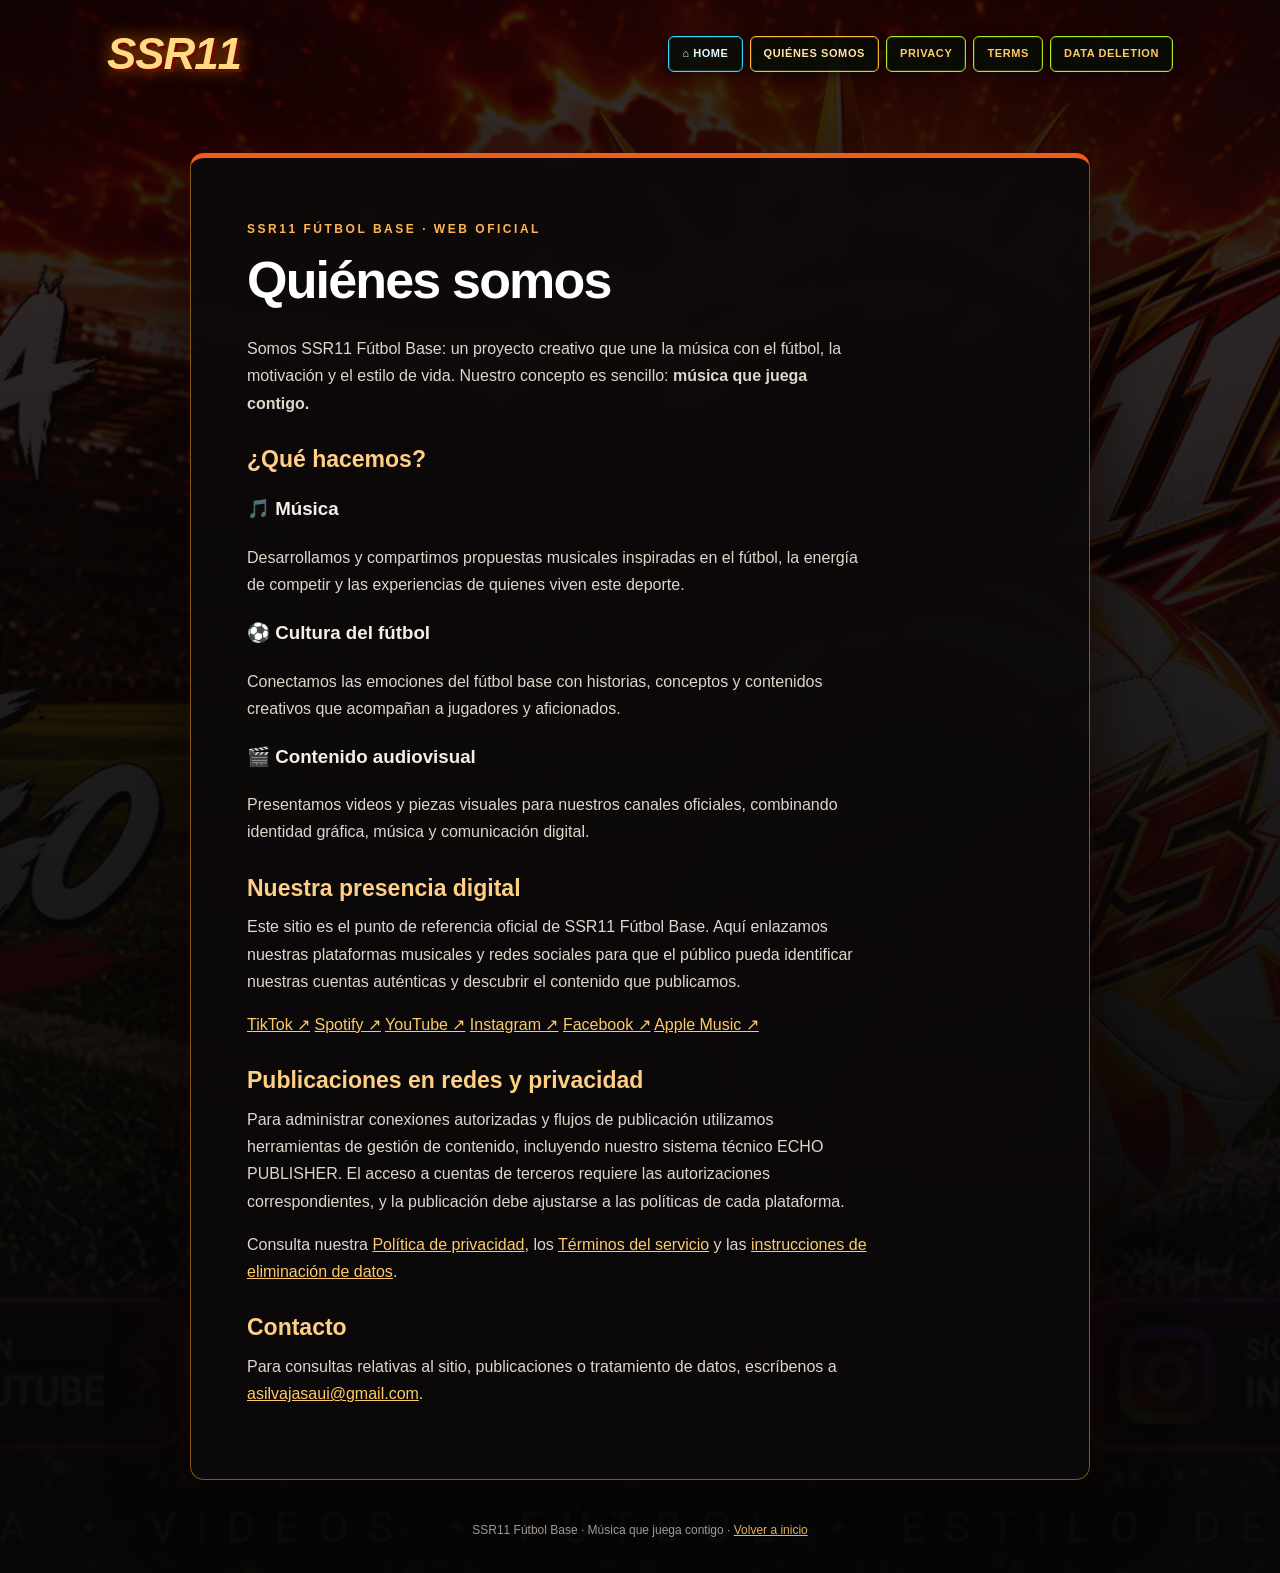
==== about/index.html @ 5730f9be "Create SSR11 Fútbol Base about us page" ====
<!doctype html>
<html lang="es">
<head>
  <meta charset="utf-8">
  <meta name="viewport" content="width=device-width,initial-scale=1,viewport-fit=cover">
  <meta name="theme-color" content="#0a0707">
  <meta name="description" content="Conoce SSR11 Fútbol Base, un proyecto musical y audiovisual que conecta música, fútbol, creatividad y publicaciones en canales oficiales.">
  <meta property="og:title" content="Quiénes somos | SSR11 Fútbol Base">
  <meta property="og:type" content="website">
  <meta property="og:description" content="SSR11 Fútbol Base: música que juega contigo. Conoce nuestro proyecto creativo y sus canales oficiales.">
  <meta property="og:url" content="https://ssr11futbolbase.bbvai.org/about/">
  <meta property="og:image" content="https://ssr11futbolbase.bbvai.org/img/web.png">
  <link rel="canonical" href="https://ssr11futbolbase.bbvai.org/about/">
  <link rel="stylesheet" href="../assets/legal.css">
  <title>Quiénes somos | SSR11 Fútbol Base</title>
</head>
<body class="policy-page about-page">
  <a class="skip-link" href="#main">Saltar al contenido</a>
  <header class="policy-header">
    <a class="policy-brand" href="../" aria-label="SSR11 Fútbol Base, inicio">SSR11</a>
    <nav class="legal-nav" aria-label="Navegación principal">
      <a class="home-link" href="../">⌂ HOME</a>
      <a href="../about/" aria-current="page">QUIÉNES SOMOS</a>
      <a href="../privacy/">PRIVACY</a>
      <a href="../terms/">TERMS</a>
      <a href="../data-deletion/">DATA DELETION</a>
    </nav>
  </header>
  <main class="policy-main" id="main">
    <article class="policy-panel about-content">
      <span class="policy-eyebrow">SSR11 FÚTBOL BASE · WEB OFICIAL</span>
      <h1>Quiénes somos</h1>
      <p class="about-lead">Somos SSR11 Fútbol Base: un proyecto creativo que une la música con el fútbol, la motivación y el estilo de vida. Nuestro concepto es sencillo: <strong>música que juega contigo.</strong></p>
      <h2>¿Qué hacemos?</h2>
      <div class="about-grid">
        <section class="about-card">
          <h3>🎵 Música</h3>
          <p>Desarrollamos y compartimos propuestas musicales inspiradas en el fútbol, la energía de competir y las experiencias de quienes viven este deporte.</p>
        </section>
        <section class="about-card">
          <h3>⚽ Cultura del fútbol</h3>
          <p>Conectamos las emociones del fútbol base con historias, conceptos y contenidos creativos que acompañan a jugadores y aficionados.</p>
        </section>
        <section class="about-card">
          <h3>🎬 Contenido audiovisual</h3>
          <p>Presentamos videos y piezas visuales para nuestros canales oficiales, combinando identidad gráfica, música y comunicación digital.</p>
        </section>
      </div>
      <h2>Nuestra presencia digital</h2>
      <p>Este sitio es el punto de referencia oficial de SSR11 Fútbol Base. Aquí enlazamos nuestras plataformas musicales y redes sociales para que el público pueda identificar nuestras cuentas auténticas y descubrir el contenido que publicamos.</p>
      <nav class="about-socials" aria-label="Canales oficiales de SSR11">
        <a href="https://www.tiktok.com/@ssr11futbolbase" target="_blank" rel="noopener noreferrer">TikTok ↗</a>
        <a href="https://open.spotify.com/intl-es/artist/1fLcb04SZhkDOzlbqSeGYN" target="_blank" rel="noopener noreferrer">Spotify ↗</a>
        <a href="https://www.youtube.com/@SSR11fuútbolbase" target="_blank" rel="noopener noreferrer">YouTube ↗</a>
        <a href="https://www.instagram.com/ssr11futbolbase/" target="_blank" rel="noopener noreferrer">Instagram ↗</a>
        <a href="https://www.facebook.com/SSR11FutbolBase" target="_blank" rel="noopener noreferrer">Facebook ↗</a>
        <a href="https://music.apple.com/us/artist/ssr11-fútbol-base/6782267748" target="_blank" rel="noopener noreferrer">Apple Music ↗</a>
      </nav>
      <h2>Publicaciones en redes y privacidad</h2>
      <p>Para administrar conexiones autorizadas y flujos de publicación utilizamos herramientas de gestión de contenido, incluyendo nuestro sistema técnico ECHO PUBLISHER. El acceso a cuentas de terceros requiere las autorizaciones correspondientes, y la publicación debe ajustarse a las políticas de cada plataforma.</p>
      <p>Consulta nuestra <a href="../privacy/">Política de privacidad</a>, los <a href="../terms/">Términos del servicio</a> y las <a href="../data-deletion/">instrucciones de eliminación de datos</a>.</p>
      <h2>Contacto</h2>
      <p>Para consultas relativas al sitio, publicaciones o tratamiento de datos, escríbenos a <a href="mailto:asilvajasaui@gmail.com">asilvajasaui@gmail.com</a>.</p>
    </article>
  </main>
  <footer class="policy-footer">SSR11 Fútbol Base · Música que juega contigo · <a href="../">Volver a inicio</a></footer>
</body>
</html>
---- assets/legal.css ----
/* SSR11 legal navigation and policy pages. Scope: legal-nav / policy-page only. */
:root { color-scheme: dark; }
.legal-nav { display:flex; align-items:center; justify-content:flex-end; flex-wrap:wrap; gap:clamp(5px,.55vw,10px); }
.legal-nav a { display:inline-flex; align-items:center; justify-content:center; min-height:36px; padding:8px 13px; border:1px solid #aeea21; border-radius:6px; background:rgba(7,12,8,.86); color:#f9ffe9; font:700 clamp(11px,.85vw,14px)/1.2 Arial,Helvetica,sans-serif; letter-spacing:.055em; text-decoration:none; white-space:nowrap; box-shadow:inset 0 0 0 1px rgba(168,239,42,.18),0 2px 12px rgba(0,0,0,.5); transition:background .18s,box-shadow .18s,transform .18s; }
.legal-nav a:hover { background:rgba(43,66,7,.96); box-shadow:0 0 14px rgba(180,255,47,.52); transform:translateY(-1px); }
.legal-nav a:focus-visible { outline:3px solid white; outline-offset:3px; }
.legal-nav a[aria-current="page"] { border-color:#ffba31; color:#ffe5a2; }
.legal-nav .home-link { border-color:#31dbff; color:#e0faff; box-shadow:inset 0 0 0 1px rgba(25,209,255,.2),0 2px 12px rgba(0,0,0,.5); }
.legal-nav .home-link:hover { background:rgba(5,52,68,.96); box-shadow:0 0 16px rgba(47,211,255,.55); }
.stage .legal-nav--overlay { position:absolute; z-index:5; top:2.5%; right:1.4%; flex-wrap:nowrap; }
.stage .legal-nav--overlay a { min-height:clamp(23px,2.3vw,34px); padding:clamp(4px,.45vw,7px) clamp(7px,.65vw,13px); font-size:clamp(9px,.75vw,13px); }
.policy-page { margin:0; min-height:100dvh; background-color:#080607; background-image:linear-gradient(180deg,rgba(14,2,3,.83),rgba(7,5,5,.91) 48%,rgba(6,6,7,.98)),url('../img/web.png'); background-position:center top; background-size:cover; color:#f5f0e7; font:16px/1.7 Arial,Helvetica,sans-serif; }
.policy-page * { box-sizing:border-box; }
.policy-page a { color:#ffca66; }
.policy-page a:hover { color:#fff0cd; }
.policy-page .skip-link { position:absolute; left:12px; top:-100px; background:#fff; color:#111; z-index:15; padding:12px; }
.policy-page .skip-link:focus { top:12px; }
.policy-header { max-width:1110px; margin:0 auto; padding:clamp(16px,3vw,32px) 22px 0; display:flex; align-items:center; justify-content:space-between; flex-wrap:wrap; gap:22px; }
.policy-brand { color:#ffda82!important; text-decoration:none; font:bold italic clamp(28px,4vw,44px)/1 Impact,'Arial Black',Arial,sans-serif; letter-spacing:-.025em; text-shadow:3px 3px 0 #690a04,0 0 18px rgba(255,129,0,.75); }
.policy-brand:focus-visible,.policy-page a:focus-visible { outline:3px solid white; outline-offset:3px; }
.policy-main { width:min(900px,calc(100% - 32px)); margin:clamp(32px,6vw,80px) auto 40px; }
.policy-panel { background:rgba(12,9,10,.93); border:1px solid rgba(255,163,39,.5); border-top:5px solid #f05c1a; border-radius:14px; padding:clamp(24px,5vw,56px); box-shadow:0 20px 70px rgba(0,0,0,.65),0 0 36px rgba(190,49,3,.12); backdrop-filter:blur(8px); }
.policy-eyebrow { color:#ffb652; font-size:12px; font-weight:700; letter-spacing:.21em; text-transform:uppercase; }
.policy-panel h1 { margin:10px 0 26px; font:bold clamp(32px,5vw,52px)/1.12 Arial,Helvetica,sans-serif; letter-spacing:-.035em; color:white; }
.policy-panel h2 { margin:28px 0 8px; color:#ffcf83; font-size:clamp(18px,2.8vw,23px); line-height:1.3; }
.policy-panel p { margin:10px 0 16px; color:#e0d5cb; max-width:70ch; }
.policy-panel a { overflow-wrap:anywhere; }
.policy-footer { max-width:900px; margin:0 auto; padding:0 20px 32px; text-align:center; font-size:12px; color:#bbaea3; }
@media(max-width:1100px) { .policy-page { background-image:linear-gradient(180deg,rgba(14,2,3,.88),rgba(7,5,5,.94) 50%,#070607),url('../img/tablet.png'); } }
@media(max-width:600px) {
  .stage .legal-nav--overlay { top:1.3%; right:2%; left:2%; gap:4px; }
  .stage .legal-nav--overlay a { min-height:32px; padding:5px 8px; font-size:10px; letter-spacing:0; }
  .policy-page { background-image:linear-gradient(180deg,rgba(13,2,4,.88),rgba(7,5,5,.96) 50%,#070607),url('../img/movil.png'); background-position:center top; }
  .policy-header { padding:20px 16px 0; gap:18px; }
  .policy-header .legal-nav { justify-content:flex-start; gap:6px; }
  .policy-header .legal-nav a { min-height:40px; padding:9px 10px; font-size:11px; }
  .policy-main { margin:26px auto 28px; }
}
@media(prefers-reduced-motion:reduce) { .legal-nav a { transition:none; } }

/* Visibly identify policy scope without changing ECHO's original legal text. */
.policy-panel .policy-context { margin:18px 0 28px; padding:15px 18px; border-left:3px solid #ffae40; background:rgba(121,48,7,.22); color:#f5e5d1; }
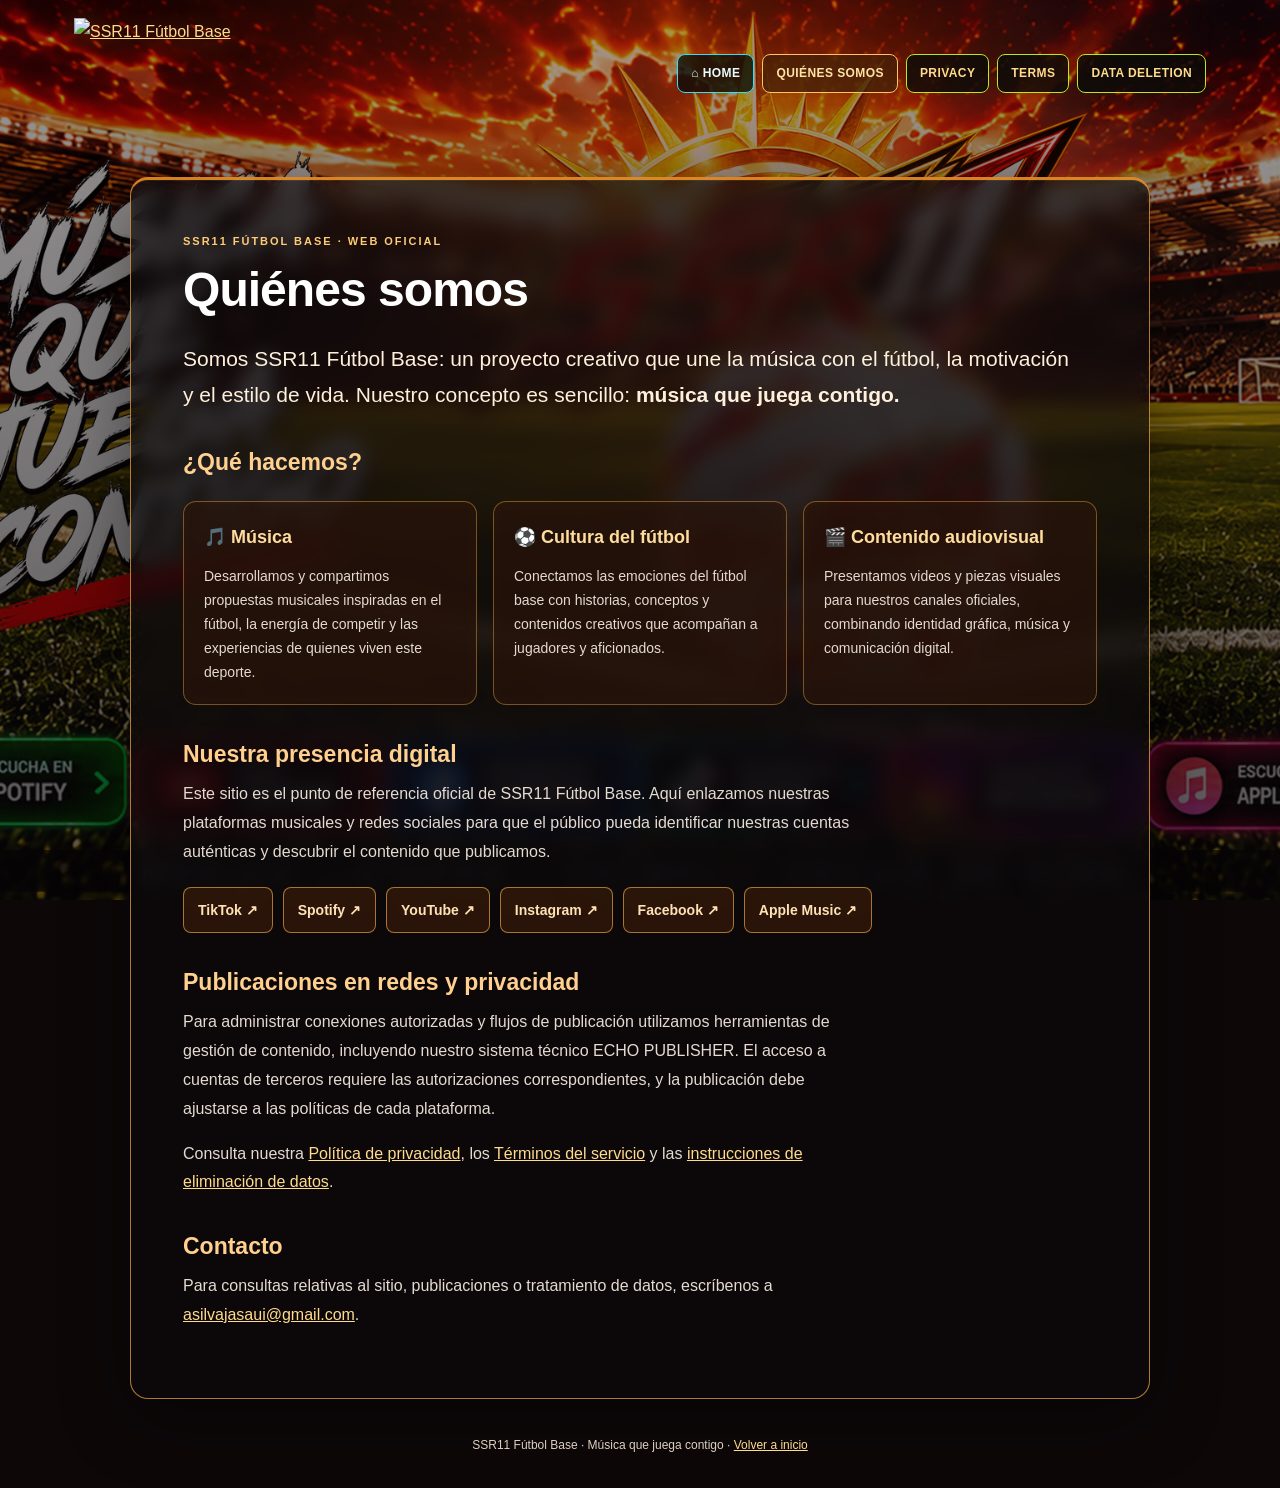
==== commit 70dd2665: "Replace text header with original SSR11 logo on about/index.html" ====
--- a/about/index.html
+++ b/about/index.html
@@ -17,7 +17,7 @@
 <body class="policy-page about-page">
   <a class="skip-link" href="#main">Saltar al contenido</a>
   <header class="policy-header">
-    <a class="policy-brand" href="../" aria-label="SSR11 Fútbol Base, inicio">SSR11</a>
+    <a class="brand-logo-link" href="../" aria-label="SSR11 Fútbol Base — Inicio"><img class="brand-logo" src="../img/ssr11-logo.webp" alt="SSR11 Fútbol Base" width="190" height="127" decoding="async"></a>
     <nav class="legal-nav" aria-label="Navegación principal">
       <a class="home-link" href="../">⌂ HOME</a>
       <a href="../about/" aria-current="page">QUIÉNES SOMOS</a>
--- a/assets/legal.css
+++ b/assets/legal.css
@@ -1,42 +1,84 @@
-/* SSR11 legal navigation and policy pages. Scope: legal-nav / policy-page only. */
-:root { color-scheme: dark; }
-.legal-nav { display:flex; align-items:center; justify-content:flex-end; flex-wrap:wrap; gap:clamp(5px,.55vw,10px); }
-.legal-nav a { display:inline-flex; align-items:center; justify-content:center; min-height:36px; padding:8px 13px; border:1px solid #aeea21; border-radius:6px; background:rgba(7,12,8,.86); color:#f9ffe9; font:700 clamp(11px,.85vw,14px)/1.2 Arial,Helvetica,sans-serif; letter-spacing:.055em; text-decoration:none; white-space:nowrap; box-shadow:inset 0 0 0 1px rgba(168,239,42,.18),0 2px 12px rgba(0,0,0,.5); transition:background .18s,box-shadow .18s,transform .18s; }
-.legal-nav a:hover { background:rgba(43,66,7,.96); box-shadow:0 0 14px rgba(180,255,47,.52); transform:translateY(-1px); }
-.legal-nav a:focus-visible { outline:3px solid white; outline-offset:3px; }
-.legal-nav a[aria-current="page"] { border-color:#ffba31; color:#ffe5a2; }
-.legal-nav .home-link { border-color:#31dbff; color:#e0faff; box-shadow:inset 0 0 0 1px rgba(25,209,255,.2),0 2px 12px rgba(0,0,0,.5); }
-.legal-nav .home-link:hover { background:rgba(5,52,68,.96); box-shadow:0 0 16px rgba(47,211,255,.55); }
-.stage .legal-nav--overlay { position:absolute; z-index:5; top:2.5%; right:1.4%; flex-wrap:nowrap; }
-.stage .legal-nav--overlay a { min-height:clamp(23px,2.3vw,34px); padding:clamp(4px,.45vw,7px) clamp(7px,.65vw,13px); font-size:clamp(9px,.75vw,13px); }
-.policy-page { margin:0; min-height:100dvh; background-color:#080607; background-image:linear-gradient(180deg,rgba(14,2,3,.83),rgba(7,5,5,.91) 48%,rgba(6,6,7,.98)),url('../img/web.png'); background-position:center top; background-size:cover; color:#f5f0e7; font:16px/1.7 Arial,Helvetica,sans-serif; }
-.policy-page * { box-sizing:border-box; }
-.policy-page a { color:#ffca66; }
-.policy-page a:hover { color:#fff0cd; }
-.policy-page .skip-link { position:absolute; left:12px; top:-100px; background:#fff; color:#111; z-index:15; padding:12px; }
-.policy-page .skip-link:focus { top:12px; }
-.policy-header { max-width:1110px; margin:0 auto; padding:clamp(16px,3vw,32px) 22px 0; display:flex; align-items:center; justify-content:space-between; flex-wrap:wrap; gap:22px; }
-.policy-brand { color:#ffda82!important; text-decoration:none; font:bold italic clamp(28px,4vw,44px)/1 Impact,'Arial Black',Arial,sans-serif; letter-spacing:-.025em; text-shadow:3px 3px 0 #690a04,0 0 18px rgba(255,129,0,.75); }
-.policy-brand:focus-visible,.policy-page a:focus-visible { outline:3px solid white; outline-offset:3px; }
-.policy-main { width:min(900px,calc(100% - 32px)); margin:clamp(32px,6vw,80px) auto 40px; }
-.policy-panel { background:rgba(12,9,10,.93); border:1px solid rgba(255,163,39,.5); border-top:5px solid #f05c1a; border-radius:14px; padding:clamp(24px,5vw,56px); box-shadow:0 20px 70px rgba(0,0,0,.65),0 0 36px rgba(190,49,3,.12); backdrop-filter:blur(8px); }
-.policy-eyebrow { color:#ffb652; font-size:12px; font-weight:700; letter-spacing:.21em; text-transform:uppercase; }
-.policy-panel h1 { margin:10px 0 26px; font:bold clamp(32px,5vw,52px)/1.12 Arial,Helvetica,sans-serif; letter-spacing:-.035em; color:white; }
-.policy-panel h2 { margin:28px 0 8px; color:#ffcf83; font-size:clamp(18px,2.8vw,23px); line-height:1.3; }
-.policy-panel p { margin:10px 0 16px; color:#e0d5cb; max-width:70ch; }
-.policy-panel a { overflow-wrap:anywhere; }
-.policy-footer { max-width:900px; margin:0 auto; padding:0 20px 32px; text-align:center; font-size:12px; color:#bbaea3; }
-@media(max-width:1100px) { .policy-page { background-image:linear-gradient(180deg,rgba(14,2,3,.88),rgba(7,5,5,.94) 50%,#070607),url('../img/tablet.png'); } }
-@media(max-width:600px) {
-  .stage .legal-nav--overlay { top:1.3%; right:2%; left:2%; gap:4px; }
-  .stage .legal-nav--overlay a { min-height:32px; padding:5px 8px; font-size:10px; letter-spacing:0; }
-  .policy-page { background-image:linear-gradient(180deg,rgba(13,2,4,.88),rgba(7,5,5,.96) 50%,#070607),url('../img/movil.png'); background-position:center top; }
-  .policy-header { padding:20px 16px 0; gap:18px; }
-  .policy-header .legal-nav { justify-content:flex-start; gap:6px; }
-  .policy-header .legal-nav a { min-height:40px; padding:9px 10px; font-size:11px; }
-  .policy-main { margin:26px auto 28px; }
+/* SSR11 Fútbol Base — shared responsive legal and about pages */
+:root{color-scheme:dark;--gold:#ffc16a;--muted:#e5dad1;--stroke:rgba(255,178,71,.68);--glow:rgba(255,123,13,.3)}
+.legal-nav{display:flex;flex-wrap:wrap;align-items:center;justify-content:flex-end;gap:8px}
+.legal-nav a{display:inline-flex;align-items:center;justify-content:center;min-height:39px;padding:9px 13px;border:1px solid #b4e923;border-radius:8px;background:rgba(9,12,9,.79);color:#fff5df;text-decoration:none;font:700 12px/1.2 Arial,Helvetica,sans-serif;letter-spacing:.035em;text-align:center;white-space:nowrap;transition:background-color .18s,box-shadow .18s,transform .18s}
+.legal-nav a:hover{background:rgba(50,65,9,.94);box-shadow:0 0 17px rgba(166,243,30,.3);transform:translateY(-1px)}
+.legal-nav a[aria-current="page"]{border-color:var(--gold);color:#ffe4a5;background:rgba(66,33,9,.75)}
+.legal-nav .home-link{border-color:#35ddf5;color:#e7fcff}
+.legal-nav .home-link:hover{background:rgba(8,48,57,.92);box-shadow:0 0 17px rgba(53,221,245,.27)}
+.legal-nav a:focus-visible,.brand-logo-link:focus-visible,.stage .about-entry:focus-visible{outline:3px solid white;outline-offset:3px}
+.stage .legal-nav--overlay{position:absolute;z-index:5;top:2.5%;right:1.4%;display:flex;flex-wrap:nowrap;gap:clamp(4px,.45vw,9px)}
+.stage .legal-nav--overlay a{min-height:clamp(24px,2.2vw,36px);padding:clamp(4px,.45vw,7px) clamp(7px,.65vw,12px);font-size:clamp(9px,.76vw,13px)}
+.stage .about-entry{position:absolute;z-index:6;top:2.5%;left:1.4%;display:inline-flex;align-items:center;justify-content:center;min-height:clamp(24px,2.2vw,36px);padding:clamp(4px,.45vw,7px) clamp(8px,.75vw,14px);border:1px solid var(--gold);border-radius:7px;color:#fff6e3;background:rgba(22,12,7,.86);font:700 clamp(9px,.76vw,13px)/1.2 Arial,Helvetica,sans-serif;text-decoration:none}
+.stage .about-entry:hover{background:rgba(85,33,9,.94);box-shadow:0 0 18px rgba(255,175,56,.3)}
+/* Background shines through panels without sacrificing text contrast */
+.policy-page{position:relative;margin:0;min-height:100vh;min-height:100dvh;overflow-x:hidden;background:#0d0708;background-image:linear-gradient(180deg,rgba(8,3,5,.4),rgba(9,5,6,.52) 42%,rgba(8,5,7,.68)),url('../img/web.png');background-size:cover;background-position:center top;background-repeat:no-repeat;background-attachment:fixed;color:#fff4e8;font:16px/1.75 Arial,Helvetica,sans-serif}
+.policy-page *{box-sizing:border-box}
+.policy-page::before{content:"";position:fixed;inset:0;z-index:0;pointer-events:none;background:radial-gradient(ellipse at 50% 5%,rgba(254,102,15,.14),transparent 64%)}
+.policy-page a{color:#ffdb8b;overflow-wrap:anywhere}
+.policy-page a:hover{color:#fff1c9}
+.policy-page a:focus-visible{outline:3px solid white;outline-offset:3px}
+.policy-page .skip-link{position:absolute;left:12px;top:-100px;z-index:30;background:#fff;color:#111;padding:11px 14px}
+.policy-page .skip-link:focus{top:12px}
+.policy-header{position:relative;z-index:2;max-width:1180px;margin:0 auto;padding:18px 24px 0;display:grid;grid-template-columns:minmax(115px,170px) 1fr;gap:16px;align-items:center}
+.brand-logo-link{display:inline-flex;align-items:center;justify-content:flex-start;min-width:0}
+.brand-logo{display:block;width:clamp(112px,13vw,166px);height:auto;max-width:100%;object-fit:contain;filter:drop-shadow(0 3px 12px rgba(248,137,39,.37))}
+.policy-main{position:relative;z-index:1;width:min(100%,1060px);margin:clamp(24px,4vw,48px) auto 36px;padding:0 20px}
+.policy-panel{background:rgba(12,9,12,.67);border:1px solid var(--stroke);border-top:3px solid rgba(255,155,40,.82);border-radius:18px;padding:clamp(24px,4.5vw,52px);box-shadow:0 18px 68px rgba(0,0,0,.42),inset 0 1px 0 rgba(255,211,151,.08);-webkit-backdrop-filter:blur(10px);backdrop-filter:blur(10px)}
+.policy-eyebrow{display:block;color:#ffcc75;font-size:11px;font-weight:800;letter-spacing:.18em;text-transform:uppercase}
+.policy-panel h1{margin:12px 0 24px;color:white;font:bold clamp(30px,4.2vw,48px)/1.13 Arial,Helvetica,sans-serif;letter-spacing:-.02em}
+.policy-panel h2{margin:30px 0 9px;color:#ffd08e;font:bold clamp(18px,2.3vw,23px)/1.35 Arial,Helvetica,sans-serif}
+.policy-panel p{margin:10px 0 16px;max-width:76ch;color:var(--muted);font-size:clamp(14px,1.4vw,16px);line-height:1.8}
+.policy-panel .policy-context{margin:17px 0 28px;padding:15px 19px;border-left:3px solid #ffb64d;border-radius:0 9px 9px 0;background:rgba(119,47,10,.26);color:#f6e9d8}
+.policy-footer{position:relative;z-index:1;max-width:1060px;margin:0 auto;padding:0 20px 32px;text-align:center;color:#dfd0c0;font-size:12px}
+.about-page .policy-main{max-width:1110px}
+.about-content .about-lead{font-size:clamp(17px,2vw,21px);color:#fff0db;line-height:1.7}
+.about-content h2{margin-top:34px}
+.about-content .about-grid{display:grid;grid-template-columns:repeat(3,minmax(0,1fr));gap:16px;margin:23px 0 30px}
+.about-content .about-card{min-width:0;padding:20px;border:1px solid rgba(255,179,66,.4);border-radius:13px;background:rgba(100,43,12,.24);-webkit-backdrop-filter:blur(3px);backdrop-filter:blur(3px)}
+.about-content .about-card h3{margin:0 0 12px;color:#ffdd9d;font-size:18px}
+.about-content .about-card p{margin:0;font-size:14px;line-height:1.7}
+.about-content .about-socials{display:flex;flex-wrap:wrap;gap:10px;margin:20px 0 28px}
+.about-content .about-socials a{display:inline-flex;justify-content:center;align-items:center;min-height:42px;padding:10px 14px;border:1px solid rgba(255,184,78,.6);border-radius:8px;background:rgba(66,32,10,.58);color:#ffe2b4;font-size:14px;font-weight:700;text-decoration:none}
+.about-content .about-socials a:hover{background:rgba(121,51,11,.85)}
+@media(max-width:1100px){
+ .policy-page{background-image:linear-gradient(180deg,rgba(8,3,5,.4),rgba(9,5,6,.56) 45%,rgba(8,5,7,.72)),url('../img/tablet.png')}
+ .policy-header{grid-template-columns:minmax(100px,145px) minmax(0,1fr);padding:16px 18px 0}
+ .legal-nav{gap:6px}
+ .legal-nav a{padding:8px 10px;font-size:11px}
 }
-@media(prefers-reduced-motion:reduce) { .legal-nav a { transition:none; } }
-
-/* Visibly identify policy scope without changing ECHO's original legal text. */
-.policy-panel .policy-context { margin:18px 0 28px; padding:15px 18px; border-left:3px solid #ffae40; background:rgba(121,48,7,.22); color:#f5e5d1; }
+@media(max-width:760px){
+ .policy-header{display:flex;flex-direction:column;justify-content:center;gap:10px}
+ .brand-logo-link{justify-content:center}
+ .brand-logo{width:136px}
+ .policy-header .legal-nav{width:100%;justify-content:center}
+ .about-content .about-grid{grid-template-columns:repeat(2,minmax(0,1fr))}
+ .policy-main{margin:18px auto 28px;padding:0 14px}
+ .policy-panel{padding:clamp(22px,4.5vw,34px)}
+}
+@media(max-width:600px){
+ .policy-page{background-image:linear-gradient(180deg,rgba(8,3,5,.37),rgba(9,5,6,.62) 45%,rgba(8,5,7,.76)),url('../img/movil.png');background-position:center top;background-size:cover;background-attachment:scroll}
+ .policy-header{padding:14px 12px 0;gap:8px}
+ .brand-logo{width:116px}
+ .policy-header .legal-nav{display:grid;grid-template-columns:repeat(2,minmax(0,1fr));gap:7px}
+ .policy-header .legal-nav a{min-width:0;width:100%;min-height:40px;padding:9px 7px;font-size:10.5px;white-space:normal;letter-spacing:0;overflow-wrap:anywhere}
+ .policy-header .legal-nav a:last-child:nth-child(odd){grid-column:1/-1}
+ .policy-main{padding:0 11px;margin:18px auto 26px}
+ .policy-panel{padding:23px 19px;border-radius:15px;background:rgba(12,9,12,.74);-webkit-backdrop-filter:blur(8px);backdrop-filter:blur(8px)}
+ .policy-panel h1{font-size:clamp(30px,8.2vw,39px)}
+ .policy-panel h2{margin-top:27px}
+ .policy-panel p{font-size:14px;line-height:1.72}
+ .policy-panel .policy-context{font-size:13px;padding:13px 14px}
+ .about-content .about-grid{grid-template-columns:1fr;gap:12px}
+ .about-content .about-card{padding:18px}
+ .about-content .about-socials{display:grid;grid-template-columns:repeat(2,minmax(0,1fr));gap:9px}
+ .about-content .about-socials a{min-width:0;padding:9px 8px;font-size:12px}
+ .stage .legal-nav--overlay{left:2%;right:2%;top:1.3%;justify-content:flex-end;gap:4px}
+ .stage .legal-nav--overlay a{min-height:30px;padding:5px 6px;font-size:9px}
+ .stage .about-entry{top:6.7%;left:2%;min-height:30px;font-size:9px;padding:5px 9px}
+}
+@media(max-width:365px){
+ .policy-header .legal-nav a{font-size:10px}
+ .about-content .about-socials{grid-template-columns:1fr}
+}
+@media(prefers-reduced-motion:reduce){.legal-nav a{transition:none}.stage .about-entry{transition:none}}
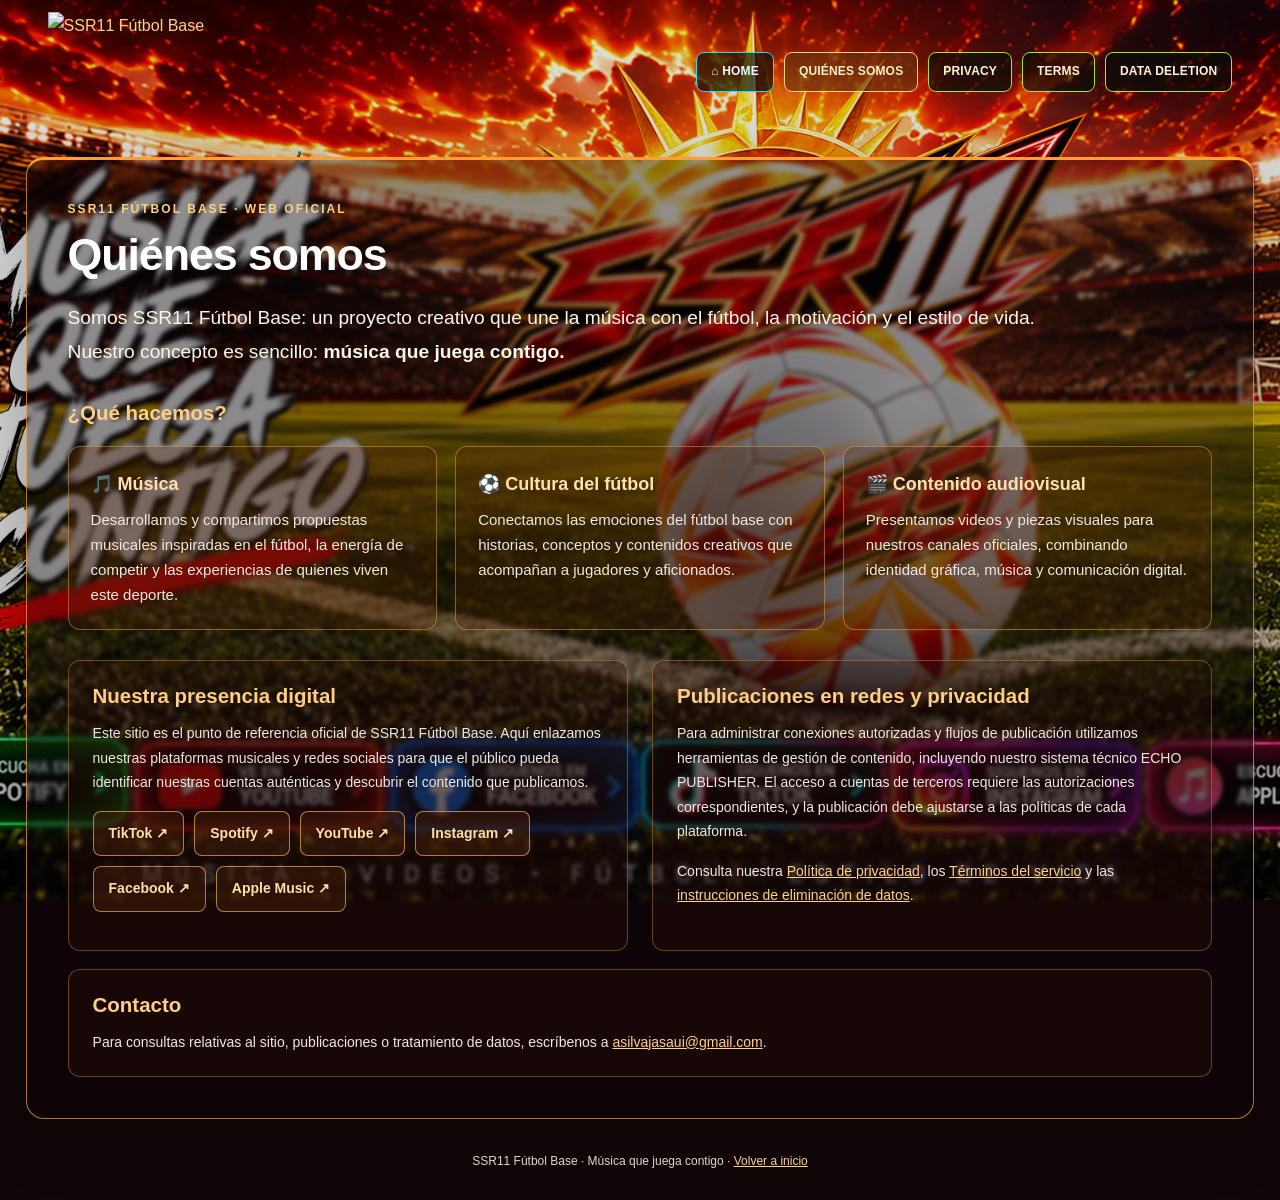
==== commit 984746b4: "Make about/index.html wider, sectioned and ready for original logo" ====
--- a/about/index.html
+++ b/about/index.html
@@ -17,7 +17,7 @@
 <body class="policy-page about-page">
   <a class="skip-link" href="#main">Saltar al contenido</a>
   <header class="policy-header">
-    <a class="brand-logo-link" href="../" aria-label="SSR11 Fútbol Base — Inicio"><img class="brand-logo" src="../img/ssr11-logo.webp" alt="SSR11 Fútbol Base" width="190" height="127" decoding="async"></a>
+    <a class="brand-logo-link" href="../" aria-label="SSR11 Fútbol Base — Inicio"><img class="brand-logo" src="../img/ssr11-logo-original-v4.webp" alt="SSR11 Fútbol Base" width="225" height="150" decoding="async"></a>
     <nav class="legal-nav" aria-label="Navegación principal">
       <a class="home-link" href="../">⌂ HOME</a>
       <a href="../about/" aria-current="page">QUIÉNES SOMOS</a>
@@ -46,7 +46,8 @@
           <p>Presentamos videos y piezas visuales para nuestros canales oficiales, combinando identidad gráfica, música y comunicación digital.</p>
         </section>
       </div>
-      <h2>Nuestra presencia digital</h2>
+      <div class="about-sections">
+        <section class="about-section"><h2>Nuestra presencia digital</h2>
       <p>Este sitio es el punto de referencia oficial de SSR11 Fútbol Base. Aquí enlazamos nuestras plataformas musicales y redes sociales para que el público pueda identificar nuestras cuentas auténticas y descubrir el contenido que publicamos.</p>
       <nav class="about-socials" aria-label="Canales oficiales de SSR11">
         <a href="https://www.tiktok.com/@ssr11futbolbase" target="_blank" rel="noopener noreferrer">TikTok ↗</a>
@@ -55,12 +56,13 @@
         <a href="https://www.instagram.com/ssr11futbolbase/" target="_blank" rel="noopener noreferrer">Instagram ↗</a>
         <a href="https://www.facebook.com/SSR11FutbolBase" target="_blank" rel="noopener noreferrer">Facebook ↗</a>
         <a href="https://music.apple.com/us/artist/ssr11-fútbol-base/6782267748" target="_blank" rel="noopener noreferrer">Apple Music ↗</a>
-      </nav>
-      <h2>Publicaciones en redes y privacidad</h2>
+      </nav></section>
+        <section class="about-section"><h2>Publicaciones en redes y privacidad</h2>
       <p>Para administrar conexiones autorizadas y flujos de publicación utilizamos herramientas de gestión de contenido, incluyendo nuestro sistema técnico ECHO PUBLISHER. El acceso a cuentas de terceros requiere las autorizaciones correspondientes, y la publicación debe ajustarse a las políticas de cada plataforma.</p>
-      <p>Consulta nuestra <a href="../privacy/">Política de privacidad</a>, los <a href="../terms/">Términos del servicio</a> y las <a href="../data-deletion/">instrucciones de eliminación de datos</a>.</p>
-      <h2>Contacto</h2>
-      <p>Para consultas relativas al sitio, publicaciones o tratamiento de datos, escríbenos a <a href="mailto:asilvajasaui@gmail.com">asilvajasaui@gmail.com</a>.</p>
+      <p>Consulta nuestra <a href="../privacy/">Política de privacidad</a>, los <a href="../terms/">Términos del servicio</a> y las <a href="../data-deletion/">instrucciones de eliminación de datos</a>.</p></section>
+        <section class="about-section about-section--wide"><h2>Contacto</h2>
+      <p>Para consultas relativas al sitio, publicaciones o tratamiento de datos, escríbenos a <a href="mailto:asilvajasaui@gmail.com">asilvajasaui@gmail.com</a>.</p></section>
+      </div>
     </article>
   </main>
   <footer class="policy-footer">SSR11 Fútbol Base · Música que juega contigo · <a href="../">Volver a inicio</a></footer>
--- a/assets/legal.css
+++ b/assets/legal.css
@@ -1,84 +1,94 @@
-/* SSR11 Fútbol Base — shared responsive legal and about pages */
-:root{color-scheme:dark;--gold:#ffc16a;--muted:#e5dad1;--stroke:rgba(255,178,71,.68);--glow:rgba(255,123,13,.3)}
-.legal-nav{display:flex;flex-wrap:wrap;align-items:center;justify-content:flex-end;gap:8px}
-.legal-nav a{display:inline-flex;align-items:center;justify-content:center;min-height:39px;padding:9px 13px;border:1px solid #b4e923;border-radius:8px;background:rgba(9,12,9,.79);color:#fff5df;text-decoration:none;font:700 12px/1.2 Arial,Helvetica,sans-serif;letter-spacing:.035em;text-align:center;white-space:nowrap;transition:background-color .18s,box-shadow .18s,transform .18s}
-.legal-nav a:hover{background:rgba(50,65,9,.94);box-shadow:0 0 17px rgba(166,243,30,.3);transform:translateY(-1px)}
-.legal-nav a[aria-current="page"]{border-color:var(--gold);color:#ffe4a5;background:rgba(66,33,9,.75)}
-.legal-nav .home-link{border-color:#35ddf5;color:#e7fcff}
-.legal-nav .home-link:hover{background:rgba(8,48,57,.92);box-shadow:0 0 17px rgba(53,221,245,.27)}
-.legal-nav a:focus-visible,.brand-logo-link:focus-visible,.stage .about-entry:focus-visible{outline:3px solid white;outline-offset:3px}
-.stage .legal-nav--overlay{position:absolute;z-index:5;top:2.5%;right:1.4%;display:flex;flex-wrap:nowrap;gap:clamp(4px,.45vw,9px)}
-.stage .legal-nav--overlay a{min-height:clamp(24px,2.2vw,36px);padding:clamp(4px,.45vw,7px) clamp(7px,.65vw,12px);font-size:clamp(9px,.76vw,13px)}
-.stage .about-entry{position:absolute;z-index:6;top:2.5%;left:1.4%;display:inline-flex;align-items:center;justify-content:center;min-height:clamp(24px,2.2vw,36px);padding:clamp(4px,.45vw,7px) clamp(8px,.75vw,14px);border:1px solid var(--gold);border-radius:7px;color:#fff6e3;background:rgba(22,12,7,.86);font:700 clamp(9px,.76vw,13px)/1.2 Arial,Helvetica,sans-serif;text-decoration:none}
-.stage .about-entry:hover{background:rgba(85,33,9,.94);box-shadow:0 0 18px rgba(255,175,56,.3)}
-/* Background shines through panels without sacrificing text contrast */
-.policy-page{position:relative;margin:0;min-height:100vh;min-height:100dvh;overflow-x:hidden;background:#0d0708;background-image:linear-gradient(180deg,rgba(8,3,5,.4),rgba(9,5,6,.52) 42%,rgba(8,5,7,.68)),url('../img/web.png');background-size:cover;background-position:center top;background-repeat:no-repeat;background-attachment:fixed;color:#fff4e8;font:16px/1.75 Arial,Helvetica,sans-serif}
-.policy-page *{box-sizing:border-box}
-.policy-page::before{content:"";position:fixed;inset:0;z-index:0;pointer-events:none;background:radial-gradient(ellipse at 50% 5%,rgba(254,102,15,.14),transparent 64%)}
-.policy-page a{color:#ffdb8b;overflow-wrap:anywhere}
-.policy-page a:hover{color:#fff1c9}
-.policy-page a:focus-visible{outline:3px solid white;outline-offset:3px}
-.policy-page .skip-link{position:absolute;left:12px;top:-100px;z-index:30;background:#fff;color:#111;padding:11px 14px}
+/* SSR11 — wide glass layout; desktop first, mobile responsive */
+:root{color-scheme:dark;--gold:#ffd18b;--accent:#ff8e27;--body:#fff1e5;--outline:rgba(255,173,69,.68)}
+*{box-sizing:border-box}
+.policy-page{margin:0;min-height:100vh;min-height:100dvh;overflow-x:hidden;color:var(--body);font:16px/1.7 Arial,Helvetica,sans-serif;background-color:#100608;background-image:linear-gradient(180deg,rgba(8,2,4,.13),rgba(8,4,6,.20) 60%,rgba(8,4,6,.32)),url('../img/web.png');background-repeat:no-repeat;background-size:cover;background-position:center top;background-attachment:fixed}
+.policy-page::before{content:none}
+.policy-page a{color:var(--gold);overflow-wrap:anywhere}
+.policy-page a:hover{color:#fff7de}
+.policy-page a:focus-visible,.stage a:focus-visible{outline:3px solid white;outline-offset:3px}
+.policy-page .skip-link{position:absolute;left:12px;top:-100px;z-index:90;padding:12px;background:white;color:black}
 .policy-page .skip-link:focus{top:12px}
-.policy-header{position:relative;z-index:2;max-width:1180px;margin:0 auto;padding:18px 24px 0;display:grid;grid-template-columns:minmax(115px,170px) 1fr;gap:16px;align-items:center}
-.brand-logo-link{display:inline-flex;align-items:center;justify-content:flex-start;min-width:0}
-.brand-logo{display:block;width:clamp(112px,13vw,166px);height:auto;max-width:100%;object-fit:contain;filter:drop-shadow(0 3px 12px rgba(248,137,39,.37))}
-.policy-main{position:relative;z-index:1;width:min(100%,1060px);margin:clamp(24px,4vw,48px) auto 36px;padding:0 20px}
-.policy-panel{background:rgba(12,9,12,.67);border:1px solid var(--stroke);border-top:3px solid rgba(255,155,40,.82);border-radius:18px;padding:clamp(24px,4.5vw,52px);box-shadow:0 18px 68px rgba(0,0,0,.42),inset 0 1px 0 rgba(255,211,151,.08);-webkit-backdrop-filter:blur(10px);backdrop-filter:blur(10px)}
-.policy-eyebrow{display:block;color:#ffcc75;font-size:11px;font-weight:800;letter-spacing:.18em;text-transform:uppercase}
-.policy-panel h1{margin:12px 0 24px;color:white;font:bold clamp(30px,4.2vw,48px)/1.13 Arial,Helvetica,sans-serif;letter-spacing:-.02em}
-.policy-panel h2{margin:30px 0 9px;color:#ffd08e;font:bold clamp(18px,2.3vw,23px)/1.35 Arial,Helvetica,sans-serif}
-.policy-panel p{margin:10px 0 16px;max-width:76ch;color:var(--muted);font-size:clamp(14px,1.4vw,16px);line-height:1.8}
-.policy-panel .policy-context{margin:17px 0 28px;padding:15px 19px;border-left:3px solid #ffb64d;border-radius:0 9px 9px 0;background:rgba(119,47,10,.26);color:#f6e9d8}
-.policy-footer{position:relative;z-index:1;max-width:1060px;margin:0 auto;padding:0 20px 32px;text-align:center;color:#dfd0c0;font-size:12px}
-.about-page .policy-main{max-width:1110px}
-.about-content .about-lead{font-size:clamp(17px,2vw,21px);color:#fff0db;line-height:1.7}
-.about-content h2{margin-top:34px}
-.about-content .about-grid{display:grid;grid-template-columns:repeat(3,minmax(0,1fr));gap:16px;margin:23px 0 30px}
-.about-content .about-card{min-width:0;padding:20px;border:1px solid rgba(255,179,66,.4);border-radius:13px;background:rgba(100,43,12,.24);-webkit-backdrop-filter:blur(3px);backdrop-filter:blur(3px)}
-.about-content .about-card h3{margin:0 0 12px;color:#ffdd9d;font-size:18px}
-.about-content .about-card p{margin:0;font-size:14px;line-height:1.7}
-.about-content .about-socials{display:flex;flex-wrap:wrap;gap:10px;margin:20px 0 28px}
-.about-content .about-socials a{display:inline-flex;justify-content:center;align-items:center;min-height:42px;padding:10px 14px;border:1px solid rgba(255,184,78,.6);border-radius:8px;background:rgba(66,32,10,.58);color:#ffe2b4;font-size:14px;font-weight:700;text-decoration:none}
-.about-content .about-socials a:hover{background:rgba(121,51,11,.85)}
-@media(max-width:1100px){
- .policy-page{background-image:linear-gradient(180deg,rgba(8,3,5,.4),rgba(9,5,6,.56) 45%,rgba(8,5,7,.72)),url('../img/tablet.png')}
- .policy-header{grid-template-columns:minmax(100px,145px) minmax(0,1fr);padding:16px 18px 0}
+.policy-header{position:relative;z-index:5;width:min(96%,1550px);margin:0 auto;padding:12px 22px 0;display:flex;align-items:center;justify-content:space-between;gap:24px}
+.brand-logo-link{display:flex;align-items:center;flex:0 0 auto;text-decoration:none}
+.brand-logo{display:block;width:clamp(162px,14vw,225px);height:auto;max-height:125px;object-fit:contain;filter:drop-shadow(0 3px 13px rgba(255,115,16,.4))}
+.legal-nav{display:flex;justify-content:flex-end;align-items:center;flex-wrap:wrap;gap:10px}
+.legal-nav a{display:inline-flex;align-items:center;justify-content:center;min-height:40px;padding:9px 14px;border:1px solid #a7e52c;border-radius:8px;background:rgba(7,13,8,.66);color:#fff4de;text-decoration:none;font:700 12px/1.25 Arial,Helvetica,sans-serif;letter-spacing:.015em;text-align:center;transition:background-color .2s,transform .2s,box-shadow .2s}
+.legal-nav a:hover{background:rgba(31,58,10,.88);transform:translateY(-1px);box-shadow:0 0 14px rgba(158,230,42,.2)}
+.legal-nav a[aria-current="page"]{color:#fff1c5;border-color:var(--gold);background:rgba(95,51,17,.59)}
+.legal-nav .home-link{border-color:#24dcf5;color:#eafcff}
+.policy-main{position:relative;z-index:1;width:min(96%,1510px);margin:clamp(12px,2vw,26px) auto 32px;padding:0}
+.policy-panel{width:100%;padding:clamp(28px,3.2vw,48px);background:rgba(9,5,8,.34);border:1px solid var(--outline);border-top:3px solid #ff9e36;border-radius:18px;box-shadow:0 20px 60px rgba(0,0,0,.23);-webkit-backdrop-filter:blur(2px);backdrop-filter:blur(2px)}
+.policy-eyebrow{display:block;color:#ffcf80;font:800 12px/1.4 Arial,Helvetica,sans-serif;letter-spacing:.17em;text-transform:uppercase}
+.policy-panel h1{margin:12px 0 22px;color:#fff;font-size:clamp(31px,3.5vw,54px);line-height:1.1;letter-spacing:-.025em}
+.policy-panel h2{margin:0 0 10px;color:#ffce84;font-size:clamp(17px,1.6vw,22px);line-height:1.25}
+.policy-panel h3{margin:0 0 9px;color:#ffdfae;font-size:18px}
+.policy-panel p{margin:0 0 15px;max-width:none;color:#f1e8df;font-size:clamp(14px,1.05vw,16px);line-height:1.75}
+.policy-panel .policy-context{max-width:none;margin:18px 0 24px;padding:14px 18px;border-left:3px solid #ffbc63;border-radius:0 9px 9px 0;background:rgba(86,39,13,.30);color:#fff1e6}
+.policy-panel.legal-content .policy-context{margin-top:8px}
+.legal-content .legal-grid{display:grid;grid-template-columns:repeat(2,minmax(0,1fr));gap:16px 22px;align-items:stretch;margin-top:18px}
+.legal-section{min-width:0;padding:22px 24px;border:1px solid rgba(255,182,98,.32);border-radius:12px;background:rgba(24,11,8,.30)}
+.legal-section p:last-child{margin-bottom:0}
+.legal-section p{font-size:15px}
+.legal-section--wide{grid-column:1/-1}
+.policy-footer{position:relative;z-index:1;max-width:1500px;margin:0 auto;padding:0 20px 28px;text-align:center;color:#e1d7ca;font-size:12px}
+.about-content .about-lead{font-size:clamp(17px,1.5vw,21px);max-width:94ch;font-weight:500;color:#fff5e8}
+.about-content .about-grid{display:grid;grid-template-columns:repeat(3,minmax(0,1fr));gap:18px;margin:20px 0 30px}
+.about-content .about-card{min-width:0;padding:22px;background:rgba(83,36,9,.31);border:1px solid rgba(255,190,91,.42);border-radius:12px}
+.about-content .about-card p{font-size:15px;line-height:1.65;margin:0}
+.about-content>h2{margin:32px 0 10px}
+.about-content .about-sections{display:grid;grid-template-columns:repeat(2,minmax(0,1fr));gap:18px 24px;margin-top:24px}
+.about-section{min-width:0;padding:22px 24px;background:rgba(46,17,10,.30);border:1px solid rgba(255,180,75,.35);border-radius:12px}
+.about-section h2{margin:0 0 12px}
+.about-section p:last-child{margin-bottom:0}
+.about-section--wide{grid-column:1/-1}
+.about-content .about-socials{display:flex;flex-wrap:wrap;gap:10px;margin:16px 0}
+.about-content .about-socials a{display:inline-flex;align-items:center;justify-content:center;min-height:42px;padding:10px 15px;border:1px solid rgba(255,190,90,.64);border-radius:8px;background:rgba(69,30,11,.5);color:#ffe1a8;font-size:14px;font-weight:700;text-decoration:none}
+.about-content .about-socials a:hover{background:rgba(105,39,8,.83)}
+.stage .legal-nav--overlay{position:absolute;z-index:5;top:2.5%;right:1.4%;flex-wrap:nowrap;gap:clamp(4px,.5vw,9px)}
+.stage .legal-nav--overlay a{min-height:clamp(23px,2.3vw,34px);padding:clamp(4px,.45vw,7px) clamp(7px,.65vw,13px);font-size:clamp(9px,.75vw,13px)}
+.stage .about-entry{position:absolute;z-index:6;top:2.5%;left:1.4%;display:inline-flex;align-items:center;justify-content:center;min-height:clamp(23px,2.3vw,34px);padding:clamp(4px,.45vw,7px) clamp(8px,.75vw,14px);border:1px solid #ffc56b;border-radius:7px;background:rgba(24,12,8,.8);color:#fff4df;text-decoration:none;font:700 clamp(9px,.75vw,13px)/1.2 Arial,Helvetica,sans-serif}
+@media(max-width:1050px){
+ .policy-page{background-image:linear-gradient(180deg,rgba(8,2,4,.2),rgba(8,4,6,.26) 65%,rgba(8,4,6,.35)),url('../img/tablet.png')}
+ .policy-header{width:min(97%,1100px);padding:12px 14px 0;gap:14px}
+ .brand-logo{width:156px}
  .legal-nav{gap:6px}
- .legal-nav a{padding:8px 10px;font-size:11px}
+ .legal-nav a{font-size:11px;padding:8px 10px}
+ .policy-main{width:95%;margin:14px auto 28px}
+ .policy-panel{padding:30px}
+ .legal-section{padding:18px}
+ .about-content .about-grid{gap:12px}
 }
 @media(max-width:760px){
- .policy-header{display:flex;flex-direction:column;justify-content:center;gap:10px}
- .brand-logo-link{justify-content:center}
- .brand-logo{width:136px}
+ .policy-header{display:flex;flex-direction:column;align-items:center;gap:9px;padding:12px 12px 0}
+ .brand-logo{width:152px;max-height:none}
  .policy-header .legal-nav{width:100%;justify-content:center}
+ .policy-main{width:100%;padding:0 13px;margin:17px auto 25px}
+ .policy-panel{padding:25px 22px}
+ .legal-content .legal-grid,.about-content .about-sections{grid-template-columns:1fr;gap:12px}
+ .legal-section--wide,.about-section--wide{grid-column:auto}
  .about-content .about-grid{grid-template-columns:repeat(2,minmax(0,1fr))}
- .policy-main{margin:18px auto 28px;padding:0 14px}
- .policy-panel{padding:clamp(22px,4.5vw,34px)}
 }
 @media(max-width:600px){
- .policy-page{background-image:linear-gradient(180deg,rgba(8,3,5,.37),rgba(9,5,6,.62) 45%,rgba(8,5,7,.76)),url('../img/movil.png');background-position:center top;background-size:cover;background-attachment:scroll}
- .policy-header{padding:14px 12px 0;gap:8px}
- .brand-logo{width:116px}
+ .policy-page{background-image:linear-gradient(180deg,rgba(8,2,4,.22),rgba(8,4,6,.33) 65%,rgba(8,4,6,.42)),url('../img/movil.png');background-position:center top;background-size:cover;background-attachment:scroll}
+ .policy-header{padding:10px 12px 0}
+ .brand-logo{width:135px}
  .policy-header .legal-nav{display:grid;grid-template-columns:repeat(2,minmax(0,1fr));gap:7px}
- .policy-header .legal-nav a{min-width:0;width:100%;min-height:40px;padding:9px 7px;font-size:10.5px;white-space:normal;letter-spacing:0;overflow-wrap:anywhere}
+ .policy-header .legal-nav a{min-height:42px;font-size:11px;padding:8px 5px;white-space:normal;overflow-wrap:anywhere}
  .policy-header .legal-nav a:last-child:nth-child(odd){grid-column:1/-1}
- .policy-main{padding:0 11px;margin:18px auto 26px}
- .policy-panel{padding:23px 19px;border-radius:15px;background:rgba(12,9,12,.74);-webkit-backdrop-filter:blur(8px);backdrop-filter:blur(8px)}
- .policy-panel h1{font-size:clamp(30px,8.2vw,39px)}
- .policy-panel h2{margin-top:27px}
- .policy-panel p{font-size:14px;line-height:1.72}
- .policy-panel .policy-context{font-size:13px;padding:13px 14px}
+ .policy-main{padding:0 10px;margin:15px auto 26px}
+ .policy-panel{padding:22px 18px;border-radius:14px;background:rgba(10,6,8,.48);-webkit-backdrop-filter:blur(2px);backdrop-filter:blur(2px)}
+ .policy-panel h1{font-size:clamp(30px,8vw,40px)}
+ .policy-panel p{font-size:14px;line-height:1.75}
+ .policy-panel .policy-context{font-size:13px;padding:13px}
+ .legal-section,.about-section{padding:16px}
+ .legal-section p,.about-section p{font-size:14px}
  .about-content .about-grid{grid-template-columns:1fr;gap:12px}
- .about-content .about-card{padding:18px}
+ .about-content .about-card{padding:16px}
  .about-content .about-socials{display:grid;grid-template-columns:repeat(2,minmax(0,1fr));gap:9px}
  .about-content .about-socials a{min-width:0;padding:9px 8px;font-size:12px}
  .stage .legal-nav--overlay{left:2%;right:2%;top:1.3%;justify-content:flex-end;gap:4px}
  .stage .legal-nav--overlay a{min-height:30px;padding:5px 6px;font-size:9px}
- .stage .about-entry{top:6.7%;left:2%;min-height:30px;font-size:9px;padding:5px 9px}
+ .stage .about-entry{top:6.7%;left:2%;font-size:9px;padding:5px 9px;min-height:30px}
 }
-@media(max-width:365px){
- .policy-header .legal-nav a{font-size:10px}
- .about-content .about-socials{grid-template-columns:1fr}
-}
-@media(prefers-reduced-motion:reduce){.legal-nav a{transition:none}.stage .about-entry{transition:none}}
+@media(max-width:350px){.about-content .about-socials{grid-template-columns:1fr}.policy-header .legal-nav a{font-size:10px}}
+@media(prefers-reduced-motion:reduce){.legal-nav a{transition:none}}
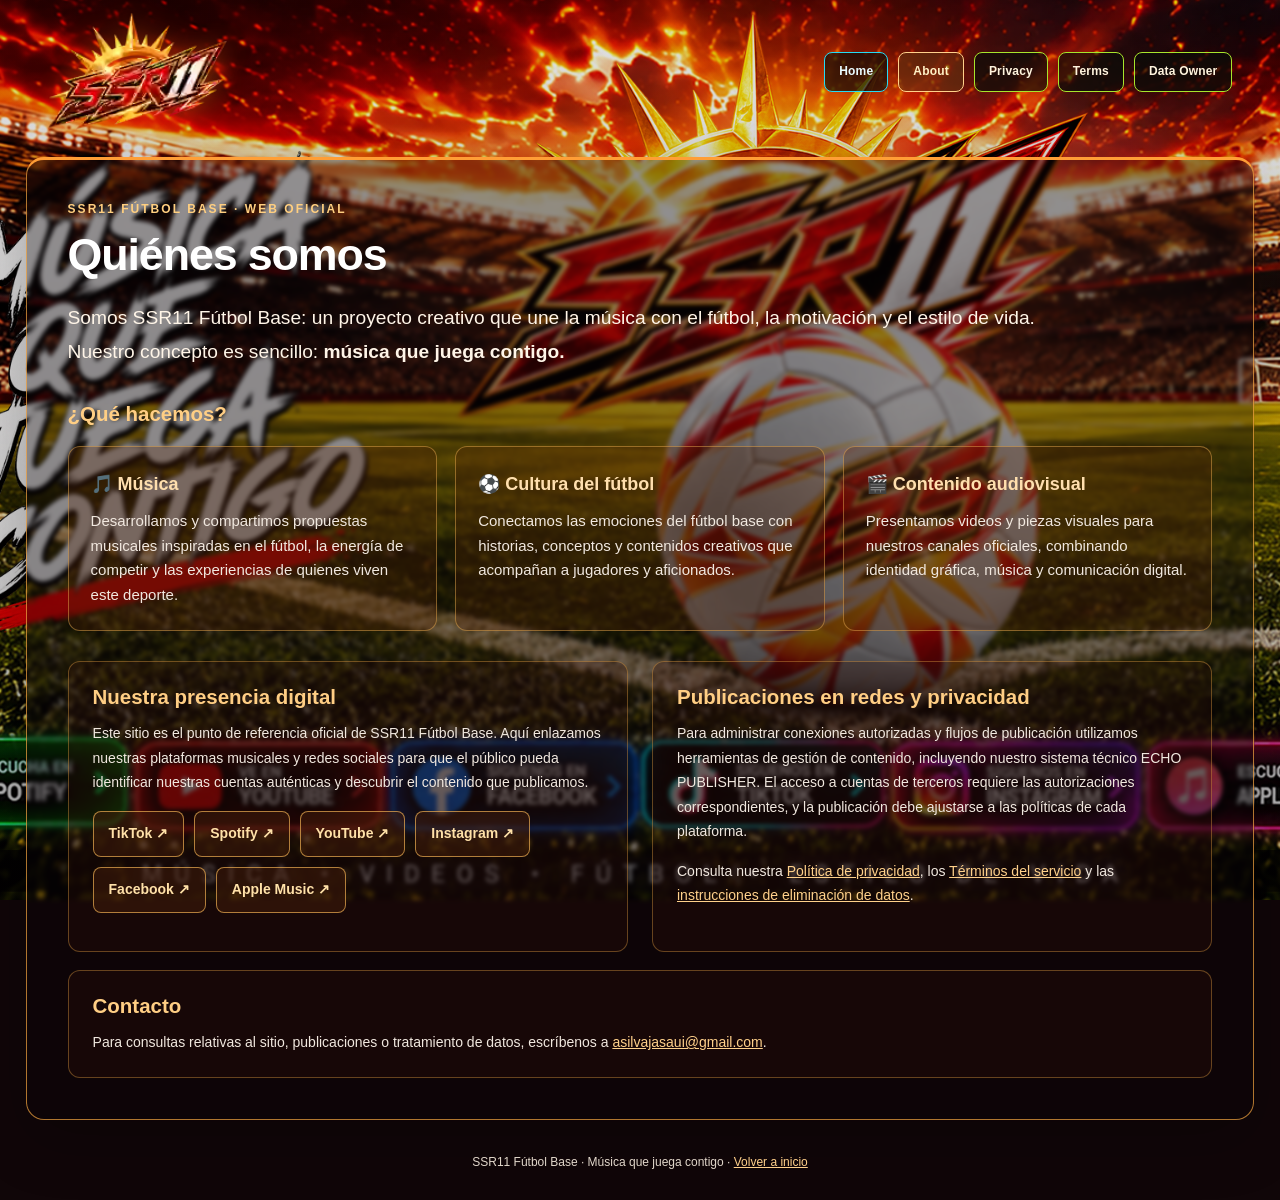
==== commit fd50c9bd: "Standardize English top-right navigation on about/index.html" ====
--- a/about/index.html
+++ b/about/index.html
@@ -18,12 +18,12 @@
   <a class="skip-link" href="#main">Saltar al contenido</a>
   <header class="policy-header">
     <a class="brand-logo-link" href="../" aria-label="SSR11 Fútbol Base — Inicio"><img class="brand-logo" src="../img/ssr11-logo-original-v4.webp" alt="SSR11 Fútbol Base" width="225" height="150" decoding="async"></a>
-    <nav class="legal-nav" aria-label="Navegación principal">
-      <a class="home-link" href="../">⌂ HOME</a>
-      <a href="../about/" aria-current="page">QUIÉNES SOMOS</a>
-      <a href="../privacy/">PRIVACY</a>
-      <a href="../terms/">TERMS</a>
-      <a href="../data-deletion/">DATA DELETION</a>
+    <nav class="legal-nav" aria-label="Primary navigation">
+      <a class="home-link" href="../">Home</a>
+      <a href="../about/" aria-current="page">About</a>
+      <a href="../privacy/">Privacy</a>
+      <a href="../terms/">Terms</a>
+      <a href="../data-deletion/">Data Owner</a>
     </nav>
   </header>
   <main class="policy-main" id="main">
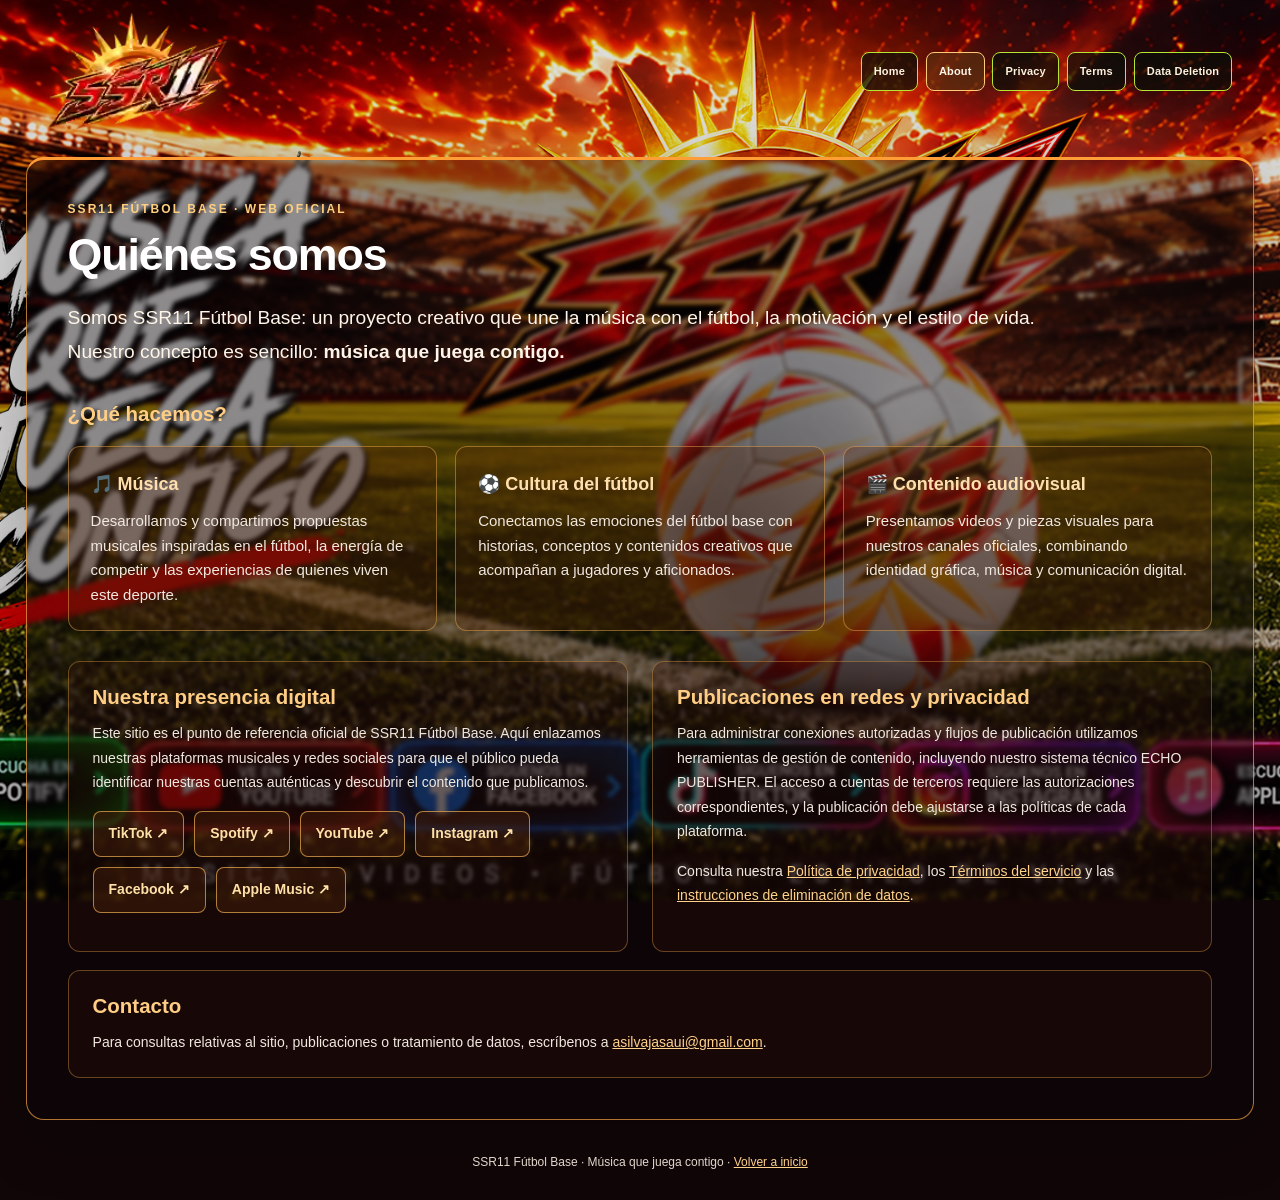
==== commit 06680c40: "Restore official Data Deletion navigation label on about/index.html" ====
--- a/about/index.html
+++ b/about/index.html
@@ -23,7 +23,7 @@
       <a href="../about/" aria-current="page">About</a>
       <a href="../privacy/">Privacy</a>
       <a href="../terms/">Terms</a>
-      <a href="../data-deletion/">Data Owner</a>
+      <a href="../data-deletion/">Data Deletion</a>
     </nav>
   </header>
   <main class="policy-main" id="main">
--- a/assets/legal.css
+++ b/assets/legal.css
@@ -46,7 +46,7 @@
 .about-content .about-socials a:hover{background:rgba(105,39,8,.83)}
 .stage .legal-nav--overlay{position:absolute;z-index:5;top:2.5%;right:1.4%;flex-wrap:nowrap;gap:clamp(4px,.5vw,9px)}
 .stage .legal-nav--overlay a{min-height:clamp(23px,2.3vw,34px);padding:clamp(4px,.45vw,7px) clamp(7px,.65vw,13px);font-size:clamp(9px,.75vw,13px)}
-.stage .about-entry{position:absolute;z-index:6;top:2.5%;left:1.4%;display:inline-flex;align-items:center;justify-content:center;min-height:clamp(23px,2.3vw,34px);padding:clamp(4px,.45vw,7px) clamp(8px,.75vw,14px);border:1px solid #ffc56b;border-radius:7px;background:rgba(24,12,8,.8);color:#fff4df;text-decoration:none;font:700 clamp(9px,.75vw,13px)/1.2 Arial,Helvetica,sans-serif}
+
 @media(max-width:1050px){
  .policy-page{background-image:linear-gradient(180deg,rgba(8,2,4,.2),rgba(8,4,6,.26) 65%,rgba(8,4,6,.35)),url('../img/tablet.png')}
  .policy-header{width:min(97%,1100px);padding:12px 14px 0;gap:14px}
@@ -88,7 +88,119 @@
  .about-content .about-socials a{min-width:0;padding:9px 8px;font-size:12px}
  .stage .legal-nav--overlay{left:2%;right:2%;top:1.3%;justify-content:flex-end;gap:4px}
  .stage .legal-nav--overlay a{min-height:30px;padding:5px 6px;font-size:9px}
- .stage .about-entry{top:6.7%;left:2%;font-size:9px;padding:5px 9px;min-height:30px}
+ 
 }
 @media(max-width:350px){.about-content .about-socials{grid-template-columns:1fr}.policy-header .legal-nav a{font-size:10px}}
 @media(prefers-reduced-motion:reduce){.legal-nav a{transition:none}}
+
+/* Unified five-link navigation, October 2026.
+   All pages use the same labels, order, size and alignment.
+   Desktop: flush right. Small screens: responsive 3+2 right-aligned layout. */
+.legal-nav {
+  display:flex;
+  flex-flow:row wrap;
+  justify-content:flex-end;
+  align-items:center;
+  gap:clamp(6px,.6vw,11px);
+}
+.legal-nav a,
+.legal-nav .home-link {
+  display:inline-flex;
+  align-items:center;
+  justify-content:center;
+  min-height:39px;
+  min-width:0;
+  padding:9px clamp(10px,.95vw,15px);
+  border:1px solid #b6e632;
+  border-radius:8px;
+  background:rgba(11,14,9,.72);
+  color:#fff3de;
+  text-align:center;
+  text-transform:none;
+  text-decoration:none;
+  font:700 clamp(11px,.8vw,13px)/1.25 Arial,Helvetica,sans-serif;
+  letter-spacing:.015em;
+  white-space:nowrap;
+}
+.legal-nav a:hover,
+.legal-nav .home-link:hover {
+  background:rgba(48,55,12,.88);
+  box-shadow:0 0 15px rgba(181,232,49,.25);
+}
+.legal-nav a[aria-current="page"] {
+  border-color:#ffca78;
+  background:rgba(89,48,16,.70);
+  color:#fff6e9;
+}
+.policy-header .legal-nav {
+  flex:0 1 auto;
+  margin-left:auto;
+  justify-content:flex-end;
+}
+.stage .legal-nav--overlay {
+  position:absolute;
+  z-index:6;
+  right:1.5%;
+  left:auto;
+  top:2.5%;
+  width:max-content;
+  max-width:97%;
+  display:flex;
+  flex-wrap:nowrap;
+  justify-content:flex-end;
+  gap:clamp(4px,.55vw,10px);
+}
+.stage .legal-nav--overlay a {
+  flex:0 0 auto;
+  min-height:clamp(25px,2.3vw,37px);
+  padding:clamp(4px,.5vw,8px) clamp(7px,.8vw,13px);
+  font-size:clamp(9px,.77vw,13px);
+}
+@media(max-width:760px){
+  .policy-header .legal-nav {
+    width:100%;
+    margin-left:0;
+    display:grid;
+    grid-template-columns:repeat(3,minmax(0,1fr));
+    justify-content:end;
+    gap:7px;
+  }
+  .policy-header .legal-nav a {
+    min-width:0;
+    width:100%;
+    min-height:42px;
+    padding:9px 7px;
+    font-size:11px;
+    white-space:normal;
+    overflow-wrap:anywhere;
+  }
+  .policy-header .legal-nav a:nth-child(4){grid-column:2}
+  .policy-header .legal-nav a:nth-child(5),
+  .policy-header .legal-nav a:last-child:nth-child(odd){grid-column:3 / 4}
+}
+@media(max-width:600px){
+  .stage .legal-nav--overlay {
+    position:absolute;
+    z-index:6;
+    top:1.1%;
+    left:2%;
+    right:2%;
+    width:auto;
+    max-width:none;
+    display:grid;
+    grid-template-columns:repeat(3,minmax(0,1fr));
+    gap:5px;
+    justify-content:end;
+  }
+  .stage .legal-nav--overlay a {
+    width:100%;
+    min-width:0;
+    min-height:33px;
+    padding:5px 4px;
+    font-size:clamp(9px,2.65vw,11px);
+    white-space:normal;
+    overflow-wrap:anywhere;
+  }
+  .stage .legal-nav--overlay a:nth-child(4){grid-column:2}
+  .stage .legal-nav--overlay a:nth-child(5){grid-column:3}
+}
